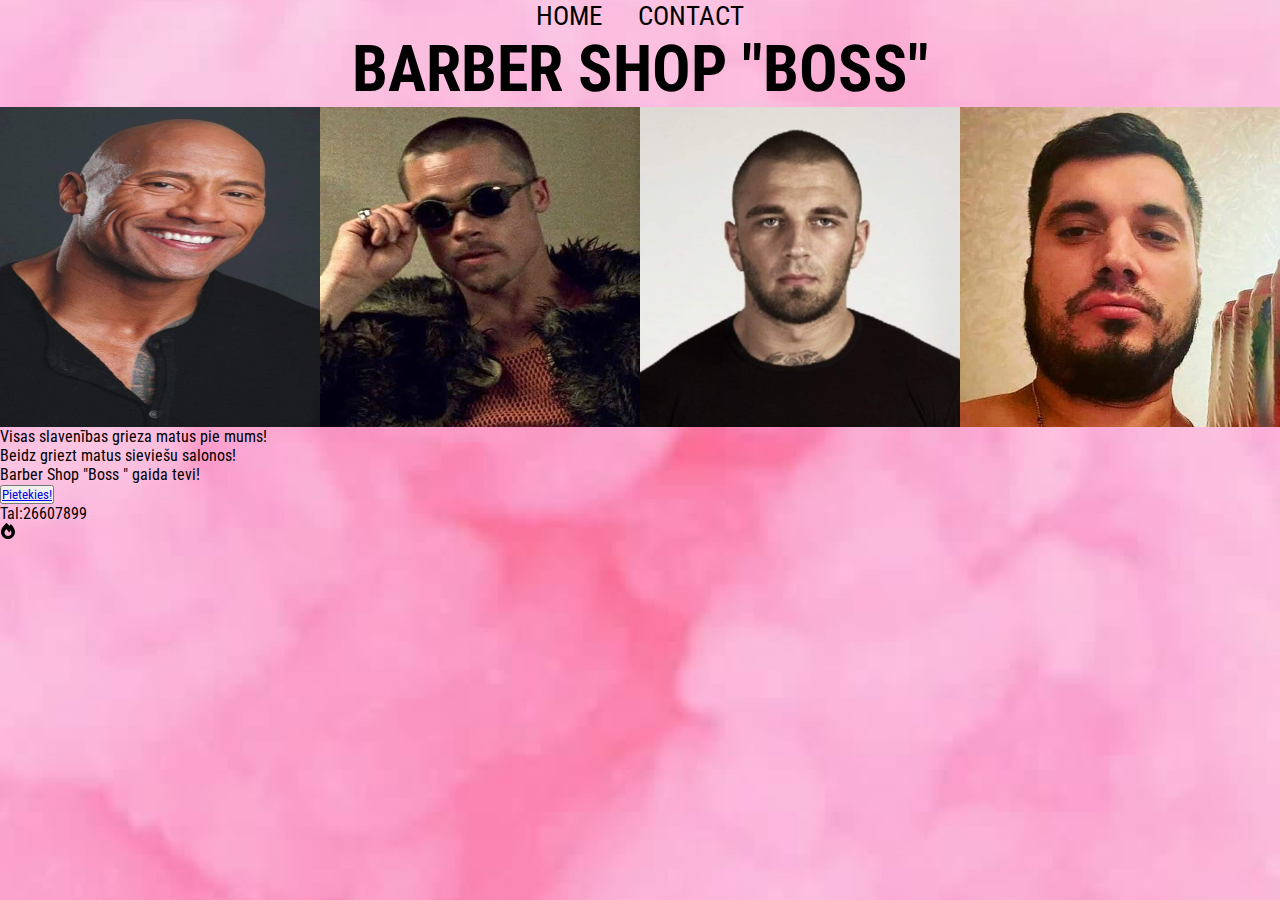
==== index.html @ 034876bd "first commit" ====
<!DOCTYPE html>
<html lang="en">
  <head>
    <meta charset="UTF-8" />
    <meta http-equiv="X-UA-Compatible" content="IE=edge" />
    <meta name="viewport" content="width=device-width, initial-scale=1.0" />
    <link rel="stylesheet" href="main.css" />
    <link rel="preconnect" href="https://fonts.googleapis.com" />
    <link rel="preconnect" href="https://fonts.gstatic.com" crossorigin />
    <link
      href="https://fonts.googleapis.com/css2?family=Roboto+Condensed:wght@300;400;700&display=swap"
      rel="stylesheet" />
    <title>Barber Shop "Boss"</title>
  </head>

  <body>
    <header id="header">
      <div class="header">
        <a href="index.html">Home</a> <a href="index.html">Contact</a>
      </div>
    </header>
    <section id="main-a">
      <div class="container">
        <h1>Barber Shop "Boss"</h1>
        <div class="img-grid">
          <img class="img1" src="images/person1.jpeg" alt="" />
          <img class="img2" src="images/person2.jpeg" alt="" />
          <img class="img3" src="images/person3.jpeg" alt="" />
          <img class="img4" src="images/person4.jpeg" alt="" />
        </div>

        <p>Visas slavenības grieza matus pie mums!</p>
      </div>
    </section>
    <section id="main-b">
      <div class="container-b">
        <p>Beidz griezt matus sieviešu salonos!</p>
        <p>Barber Shop "Boss " gaida tevi!</p>

        <button><a href="contact.html">Pietekies!</a></button>
      </div>
    </section>
    <footer id="footer">
      <p>Tal:26607899</p>
      <svg
        class="icon"
        xmlns="http://www.w3.org/2000/svg"
        viewBox="0 0 448 512">
        <!--! Font Awesome Pro 6.2.1 by @fontawesome - https://fontawesome.com License - https://fontawesome.com/license (Commercial License) Copyright 2022 Fonticons, Inc. -->
        <path
          d="M159.3 5.4c7.8-7.3 19.9-7.2 27.7 .1c27.6 25.9 53.5 53.8 77.7 84c11-14.4 23.5-30.1 37-42.9c7.9-7.4 20.1-7.4 28 .1c34.6 33 63.9 76.6 84.5 118c20.3 40.8 33.8 82.5 33.8 111.9C448 404.2 348.2 512 224 512C98.4 512 0 404.1 0 276.5c0-38.4 17.8-85.3 45.4-131.7C73.3 97.7 112.7 48.6 159.3 5.4zM225.7 416c25.3 0 47.7-7 68.8-21c42.1-29.4 53.4-88.2 28.1-134.4c-2.8-5.6-5.6-11.2-9.8-16.8l-50.6 58.8s-81.4-103.6-87.1-110.6C133.1 243.8 112 273.2 112 306.8C112 375.4 162.6 416 225.7 416z" />
      </svg>
    </footer>
  </body>
</html>
---- main.css ----
* {
  margin: 0;
  padding: 0;
  font-family: "Roboto Condensed", sans-serif;
}

#header a {
  text-decoration: none;
  color: black;
  text-transform: uppercase;
  font-size: 1.7rem;

  padding: 1rem;
}
#header a:hover {
  text-decoration: underline solid 1px black;
}
.header {
  align-items: center;
  text-align: center;
}
#main-a .container h1 {
  text-transform: uppercase;
  font-size: 4rem;
  text-align: center;
}

.img-grid {
  display: grid;
  grid-template-columns: repeat(4, 1fr);
}
.img-grid img {
  width: 20rem;
  height: 20rem;
}
.img-grid img:hover {
  opacity: 0.9;
}

body {
  background: url(images/background.jpeg) no-repeat center center/cover;
}
.icon {
  height: 1rem;
  width: 1rem;
}
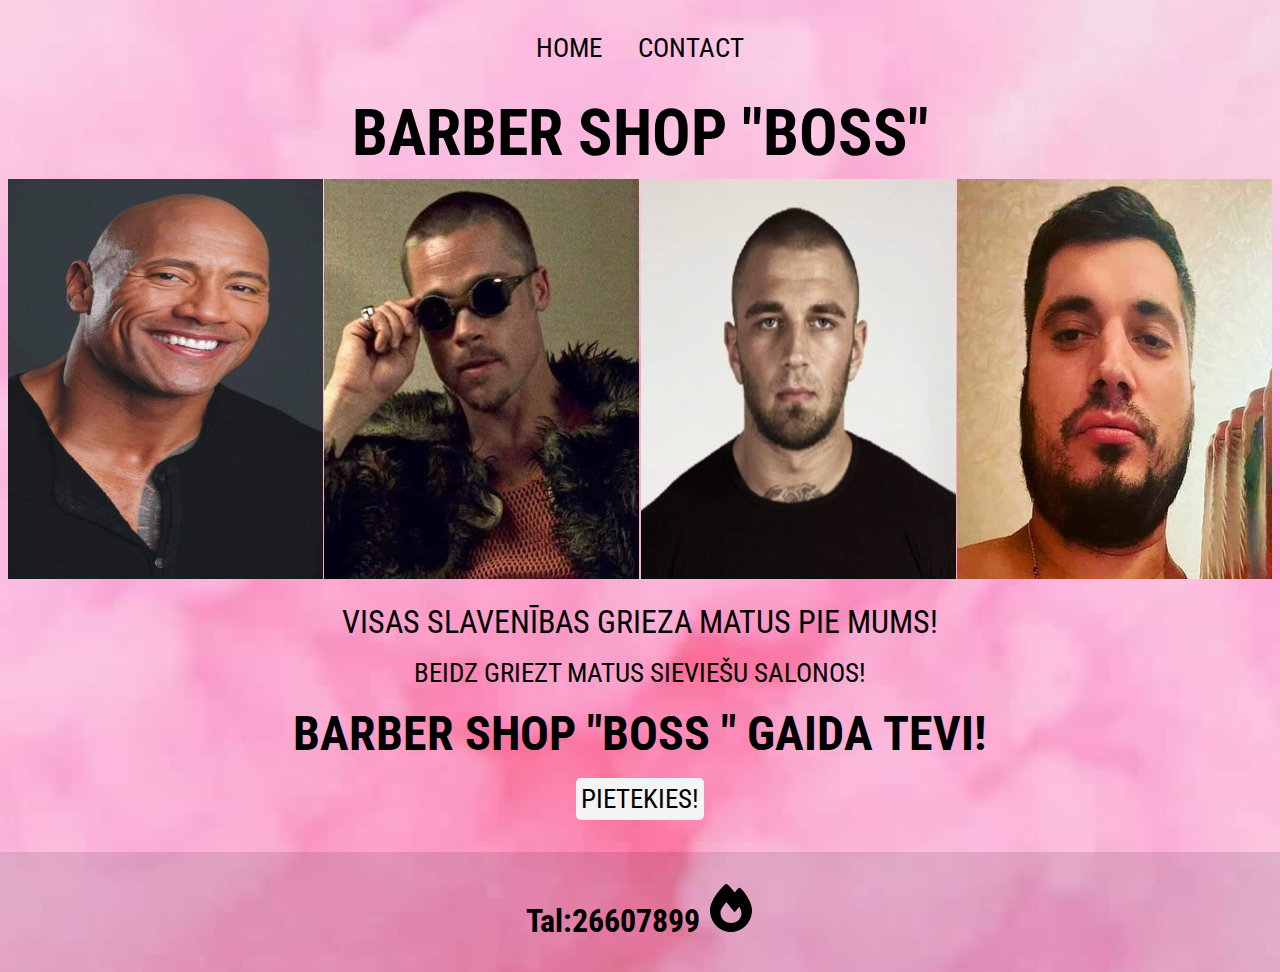
==== commit 38e422f1: "done" ====
--- a/index.html
+++ b/index.html
@@ -16,7 +16,7 @@
   <body>
     <header id="header">
       <div class="header">
-        <a href="index.html">Home</a> <a href="index.html">Contact</a>
+        <a href="index.html">Home</a> <a href="contact.html">Contact</a>
       </div>
     </header>
     <section id="main-a">
@@ -35,21 +35,25 @@
     <section id="main-b">
       <div class="container-b">
         <p>Beidz griezt matus sieviešu salonos!</p>
-        <p>Barber Shop "Boss " gaida tevi!</p>
+        <p class="bold">Barber Shop "Boss " gaida tevi!</p>
 
-        <button><a href="contact.html">Pietekies!</a></button>
+        <div class="btn">
+          <a href="contact.html">Pietekies!</a>
+        </div>
       </div>
     </section>
     <footer id="footer">
-      <p>Tal:26607899</p>
-      <svg
-        class="icon"
-        xmlns="http://www.w3.org/2000/svg"
-        viewBox="0 0 448 512">
-        <!--! Font Awesome Pro 6.2.1 by @fontawesome - https://fontawesome.com License - https://fontawesome.com/license (Commercial License) Copyright 2022 Fonticons, Inc. -->
-        <path
-          d="M159.3 5.4c7.8-7.3 19.9-7.2 27.7 .1c27.6 25.9 53.5 53.8 77.7 84c11-14.4 23.5-30.1 37-42.9c7.9-7.4 20.1-7.4 28 .1c34.6 33 63.9 76.6 84.5 118c20.3 40.8 33.8 82.5 33.8 111.9C448 404.2 348.2 512 224 512C98.4 512 0 404.1 0 276.5c0-38.4 17.8-85.3 45.4-131.7C73.3 97.7 112.7 48.6 159.3 5.4zM225.7 416c25.3 0 47.7-7 68.8-21c42.1-29.4 53.4-88.2 28.1-134.4c-2.8-5.6-5.6-11.2-9.8-16.8l-50.6 58.8s-81.4-103.6-87.1-110.6C133.1 243.8 112 273.2 112 306.8C112 375.4 162.6 416 225.7 416z" />
-      </svg>
+      <p>
+        Tal:26607899
+        <svg
+          class="icon"
+          xmlns="http://www.w3.org/2000/svg"
+          viewBox="0 0 448 512">
+          <!--! Font Awesome Pro 6.2.1 by @fontawesome - https://fontawesome.com License - https://fontawesome.com/license (Commercial License) Copyright 2022 Fonticons, Inc. -->
+          <path
+            d="M159.3 5.4c7.8-7.3 19.9-7.2 27.7 .1c27.6 25.9 53.5 53.8 77.7 84c11-14.4 23.5-30.1 37-42.9c7.9-7.4 20.1-7.4 28 .1c34.6 33 63.9 76.6 84.5 118c20.3 40.8 33.8 82.5 33.8 111.9C448 404.2 348.2 512 224 512C98.4 512 0 404.1 0 276.5c0-38.4 17.8-85.3 45.4-131.7C73.3 97.7 112.7 48.6 159.3 5.4zM225.7 416c25.3 0 47.7-7 68.8-21c42.1-29.4 53.4-88.2 28.1-134.4c-2.8-5.6-5.6-11.2-9.8-16.8l-50.6 58.8s-81.4-103.6-87.1-110.6C133.1 243.8 112 273.2 112 306.8C112 375.4 162.6 416 225.7 416z" />
+        </svg>
+      </p>
     </footer>
   </body>
 </html>
--- a/main.css
+++ b/main.css
@@ -2,8 +2,11 @@
   margin: 0;
   padding: 0;
   font-family: "Roboto Condensed", sans-serif;
+  box-sizing: border-box;
 }
-
+body {
+  background: url(images/background.jpeg) no-repeat center center/cover;
+}
 #header a {
   text-decoration: none;
   color: black;
@@ -18,29 +21,165 @@
 .header {
   align-items: center;
   text-align: center;
+  margin: 2rem;
 }
 #main-a .container h1 {
   text-transform: uppercase;
   font-size: 4rem;
   text-align: center;
 }
-
+#main-a .container p {
+  text-transform: uppercase;
+  font-size: 2rem;
+  text-align: center;
+  margin: 1rem;
+}
+#main-b .container-b p {
+  text-transform: uppercase;
+  font-size: 1.7rem;
+  text-align: center;
+  margin: 1rem;
+}
+#main-b .container-b {
+  position: relative;
+}
+#main-b .container-b .btn {
+  align-items: center;
+  justify-content: center;
+  display: flex;
+}
+#main-b .container-b a {
+  text-transform: uppercase;
+  font-size: 1.7rem;
+  display: inline-block;
+  text-decoration: none;
+  color: black;
+  text-align: center;
+  background: #f4f4f4;
+  padding: 0.3rem;
+  border-radius: 5px;
+}
+#main-b .container-b a:hover {
+  font-weight: 900;
+  opacity: 0.9;
+}
+.bold {
+  font-weight: 700;
+  font-size: 3rem !important;
+}
 .img-grid {
   display: grid;
   grid-template-columns: repeat(4, 1fr);
+  grid-gap: 0.1rem;
+  padding: 0.5rem;
 }
 .img-grid img {
-  width: 20rem;
-  height: 20rem;
+  width: 100%;
+  height: 25rem;
+  line-height: 100%;
+  -webkit-animation: introLoad 2s forwards;
+  animation: introLoad 2s forwards;
+}
+@-webkit-keyframes introLoad {
+  from {
+    -webkit-clip-path: polygon(0 0, 100% 0, 100% 0, 0 0);
+    clip-path: polygon(0 0, 100% 0, 100% 0, 0 0);
+  }
+  to {
+    -webkit-clip-path: polygon(0 0, 100% 0, 100% 100%, 0 100%);
+    clip-path: polygon(0 0, 100% 0, 100% 100%, 0 100%);
+  }
+}
+@keyframes introLoad {
+  from {
+    -webkit-clip-path: polygon(0 0, 100% 0, 100% 0, 0 0);
+    clip-path: polygon(0 0, 100% 0, 100% 0, 0 0);
+  }
+  to {
+    -webkit-clip-path: polygon(0 0, 100% 0, 100% 100%, 0 100%);
+    clip-path: polygon(0 0, 100% 0, 100% 100%, 0 100%);
+  }
 }
 .img-grid img:hover {
   opacity: 0.9;
 }
 
-body {
-  background: url(images/background.jpeg) no-repeat center center/cover;
+.icon {
+  height: 3rem;
+  width: 3rem;
 }
-.icon {
-  height: 1rem;
-  width: 1rem;
+#footer {
+  background: rgba(0, 0, 0, 0.1);
+  margin-top: 2rem;
+  align-items: center;
+  justify-content: center;
+  text-align: center;
 }
+#footer p {
+  font-size: 2rem;
+  width: 100%;
+  padding: 2rem;
+  font-weight: 700;
+}
+/* contact form */
+#contact .container {
+  text-align: center;
+  margin: 1.5rem;
+  padding: 2rem;
+}
+#contact .container h2 {
+  margin-bottom: 2rem;
+  font-size: 3rem;
+}
+#contact .container p {
+  font-size: 2rem;
+  margin-bottom: 2rem;
+}
+#contact .container .text-fields {
+  display: grid;
+
+  grid-gap: 0.4rem;
+}
+#contact .container .text-input {
+  height: 50px;
+  font-size: 1.2rem;
+}
+#contact .container .message-input {
+  height: 70px;
+}
+#contact .container .btn-contact {
+  text-transform: uppercase;
+  font-size: 1.7rem;
+  display: inline-block;
+  text-decoration: none;
+  color: black;
+  text-align: center;
+  background: #f4f4f4;
+  padding: 0.3rem;
+  border-radius: 5px;
+}
+
+#contact .container .btn-contact:hover {
+  font-weight: 900;
+  opacity: 0.9;
+}
+
+/* Media Queries */
+@media (max-width: 780px) {
+  .img-grid {
+    display: grid;
+    grid-template-columns: repeat(2, 1fr);
+    grid-gap: 0.1rem;
+  }
+
+  .img-grid img {
+    width: 100%;
+    height: 15rem;
+    padding: 0.5rem;
+  }
+  #contact .container .text-fields {
+    display: grid;
+
+    grid-gap: 0.6rem;
+  }
+}
